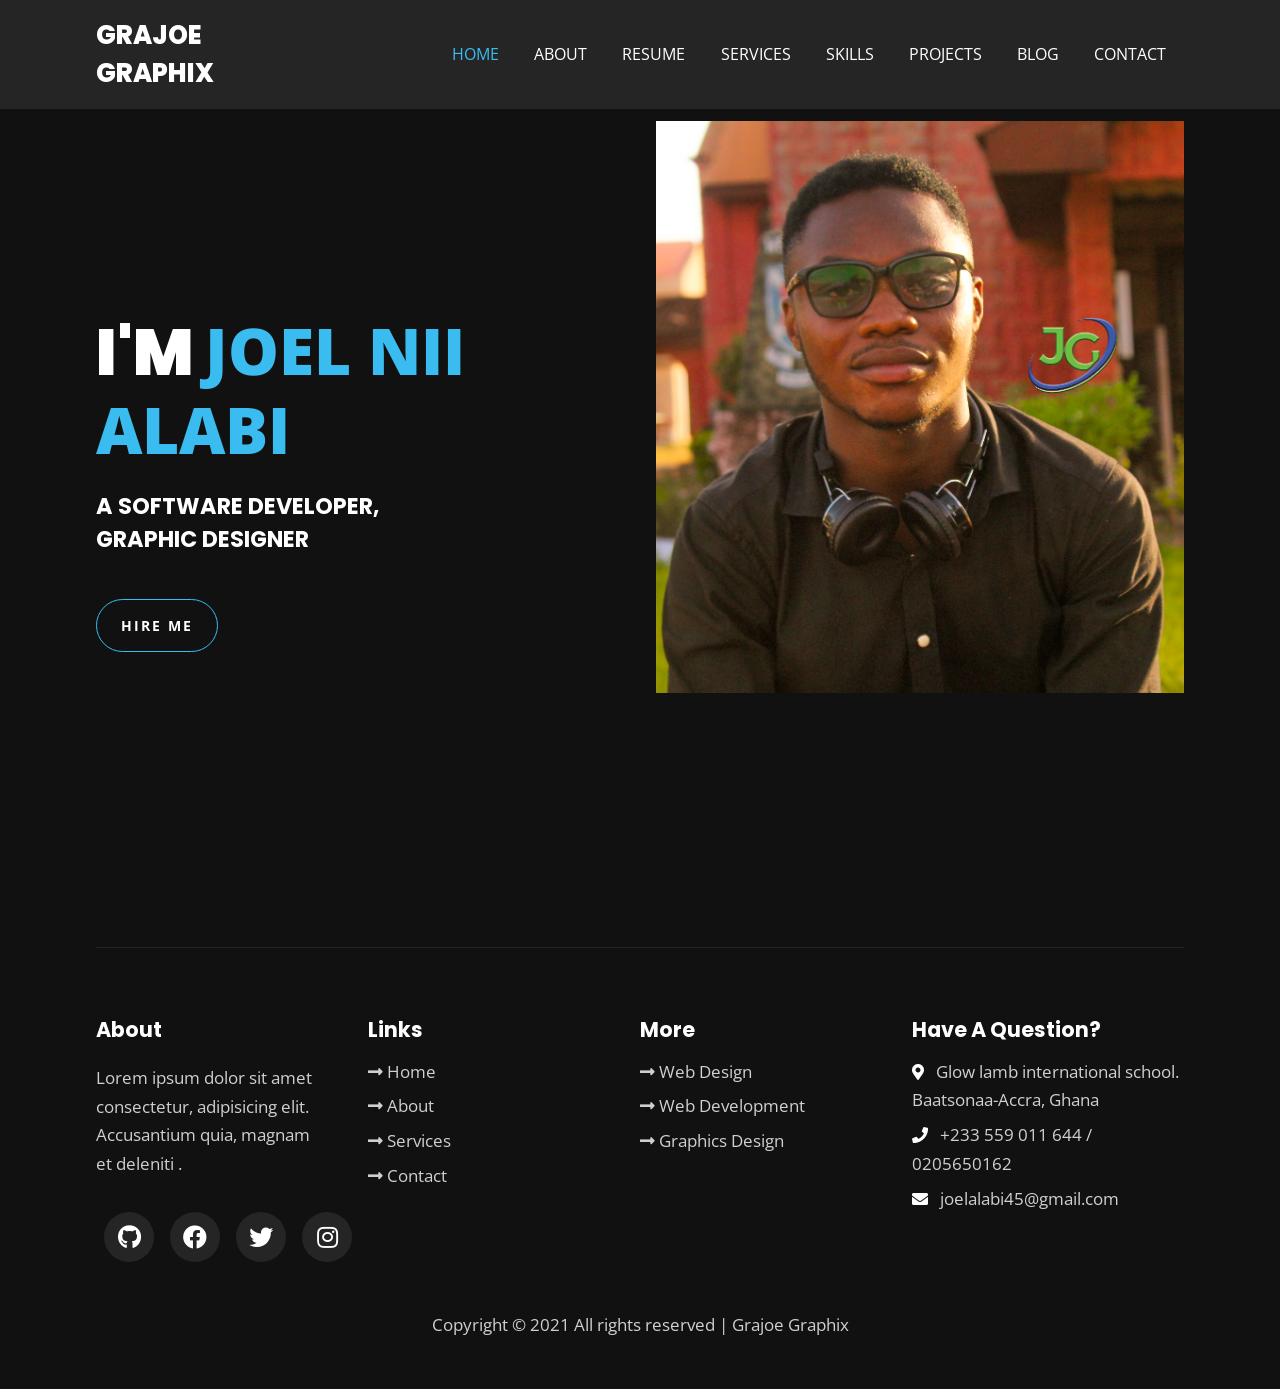
==== index.html @ c1cffd79 "initial commit" ====
<!DOCTYPE html>
<html>
  <head>
    <meta charset="utf-8">
    <meta http-equiv="X-UA-Compatible" content="IE=edge">
    <title>Home</title>
    <meta name="description" content="">
    <meta name="viewport" content="width=device-width, initial-scale=1">
    <!-- utility css file -->
    <link rel="stylesheet" href="css/utility.css">
    <!-- style css file -->
    <link rel = "stylesheet" href = "css/style.css">
    <!-- fontawesome cdn -->
    <link rel="stylesheet" href="https://cdnjs.cloudflare.com/ajax/libs/font-awesome/5.15.1/css/all.min.css" integrity="sha512-+4zCK9k+qNFUR5X+cKL9EIR+ZOhtIloNl9GIKS57V1MyNsYpYcUrUeQc9vNfzsWfV28IaLL3i96P9sdNyeRssA==" crossorigin="anonymous" />
    <!-- google fonts -->
    <link href="https://fonts.googleapis.com/css2?family=Open+Sans:wght@300;400;600;700;800&family=Poppins:wght@200;300;400;500;600;700;800;900&display=swap" rel="stylesheet">
  </head>
  <body>
    
    <!-- navbar section -->
    <nav class = "navbar">
      <div class = "container">
        <div class = "brand-and-toggler">
          <a href = "index.html" class = "navbar-brand">Grajoe Graphix</a>
          <button type = "button" class = "navbar-toggler" id = "navbar-toggler">
            <span>
              <i class = "fas fa-bars"></i>
            </span>
          </button>
        </div>

        <div class = "navbar-collapse">
          <ul class = "navbar-nav">
            <li class = "nav-item nav-active">
              <a href = "index.html" class = "nav-link">home</a>
            </li>
            <li class = "nav-item">
              <a href = "about.html" class = "nav-link">about</a>
            </li>
            <li class = "nav-item">
              <a href = "resume.html" class = "nav-link">resume</a>
            </li>
            <li class = "nav-item">
              <a href = "services.html" class = "nav-link">services</a>
            </li>
            <li class = "nav-item">
              <a href = "skills.html" class = "nav-link">skills</a>
            </li>
            <li class = "nav-item">
              <a href = "projects.html" class = "nav-link">projects</a>
            </li>
            <li class = "nav-item">
              <a href = "blog.html" class = "nav-link">blog</a>
            </li>
            <li class = "nav-item">
              <a href = "contact.html" class = "nav-link">contact</a>
            </li>
          </ul>
        </div>
      </div>
    </nav>
    <!-- end of navbar section -->



    <!-- home page -->
    <section class = "home container">
      <div class = "row">
        <div class = "row-left">
          <h1>I'M <span>JOEL NII ALABI</span></h1>
          <h2>a Software Developer,<br> Graphic Designer</h2>
          <div class = "home-pg-btn">
            <button type = "button" class = "btn">hire me</button>
          </div>
        </div>

        <div class = "row-right">
          <div class = "img-border">
            <div class = "img-container">
              <img src = "assets/profile.png" alt = "my photo">
            </div>
          </div>
        </div>
      </div>
    </section>
    <!-- end of home page -->
    

    <!-- footer -->
    <footer class = "footer container">
      <div class = "row">
        <div class = "col">
          <h3 class = "footer-title">about</h3>
          <p class = "text">Lorem ipsum dolor sit amet consectetur, adipisicing elit.
             Accusantium quia, magnam et deleniti .</p>
          <div class = "social-links">
            <a href = "#"><i class = "fab fa-github"></i></a>
            <a href = "#"><i class = "fab fa-facebook"></i></a>
            <a href = "#"><i class = "fab fa-twitter"></i></a>
            <a href = "#"><i class = "fab fa-instagram"></i></a>
          </div>
        </div>

        <div class = "col">
          <h3 class = "footer-title">links</h3>
          <div class = "footer-links">
            <a href = "#" class = "text">
              <i class = "fas fa-long-arrow-alt-right"></i>
              home
            </a>
            <a href = "#" class = "text">
              <i class = "fas fa-long-arrow-alt-right"></i>
              about
            </a>
            <a href = "#" class = "text">
              <i class = "fas fa-long-arrow-alt-right"></i>
              services
            </a>
            <a href = "#" class = "text">
              <i class = "fas fa-long-arrow-alt-right"></i>
              contact
            </a>
          </div>
        </div>

        <div class = "col">
          <h3 class = "footer-title">more</h3>
          <div class = "footer-links">
            <a href = "#" class = "text">
              <i class = "fas fa-long-arrow-alt-right"></i>
              web design
            </a>
            <a href = "#" class = "text">
              <i class = "fas fa-long-arrow-alt-right"></i>
              web development
            </a>
            <a href = "#" class = "text">
              <i class = "fas fa-long-arrow-alt-right"></i>
              graphics design
            </a>
          </div>
        </div>

        <div class = "col">
          <h3 class = "footer-title">have a question?</h3>
          <div>
            <span>
              <i class = "fas fa-map-marker-alt"></i>
            </span>
            <span class = "text">Glow lamb international school. 
              Baatsonaa-Accra, Ghana
            </span>
          </div>

          <div>
            <span>
              <i class = "fas fa-phone"></i>
            </span>
            <span class = "text">+233 559 011 644 / 0205650162</span>
          </div>

          <div>
            <span>
              <i class = "fas fa-envelope"></i>
            </span>
            <span class = "text">joelalabi45@gmail.com</span>
          </div>
        </div>
      </div>

      <div class = "footer-text">
        <p class = "text">Copyright &copy; 2021 All rights reserved | Grajoe Graphix</p>
      </div>
    </footer>
    <!-- end of footer -->


    <!-- custom js file -->
    <script src="js/script.js"></script>
  </body>
</html>
---- css/utility.css ----
/* setup and common stylings */
:root{
    --poppins: 'Poppins', sans-serif;
    --sans: 'Open Sans', sans-serif;
    --green: #3abcf0;
    --black: #111;
    --nero: #252525;
    --transition: all 0.4s ease;
}
*{
    box-sizing: border-box;
    padding: 0;
    margin: 0;
    font-family: var(--sans);
}
body{
    color: #fff;
    line-height: 1.5;
    background: var(--black);
    overflow-x: hidden;
}
a{
    color: #fff;
    text-decoration: none;
}
img{
    width: 100%;
    display: block;
}
ul li{
    list-style-type: none;
}
h1, h2, h3, h4, h5, h6, p{
    padding: 0.6rem 0;
}

/* button */
.btn{
    border: none;
    margin: 1rem 0;
    border-radius: 35px;
    background: var(--green);
    font-size: 0.9rem;
    text-transform: uppercase;
    padding: 1rem 1.5rem;
    font-weight: 700;
    letter-spacing: 2px;
    display: inline-block;
    cursor: pointer;
    transition: var(--transition);
}
.btn:hover{
    opacity: 0.7;
}

.text{
    font-size: 1.05rem;
    color: #d0d0d0;
    line-height: 1.7;
}

/* title */
.title{
    position: relative;
}
.title > h2{
    font-size: 3rem;
    font-family: var(--poppins);
    text-align: center;
    text-transform: capitalize;
    font-weight: 900;
    color: var(--nero);
}
.title div{
    position: absolute;
    top: 50%;
    left: 50%;
    text-align: center;
    width: 100%;
    transform: translate(-50%, -50%);
}
.title div h2{
    text-transform: capitalize;
    font-size: 2rem;
    font-family: var(--poppins);
    font-weight: 800;
}
.container{
    width: 90vw;
    margin: 0 auto;
}

@media screen and (min-width: 500px){
    .title > h2{
        font-size: 6rem;
    }
    .title div h2{
        font-size: 3rem;
    }
}

@media screen and (min-width: 992px){
    .container{
        width: 88vw;
    }
}
@media screen and (min-width: 1200px){
    .container{
        width: 85vw;
    }
}

/* animation and transition stopper styling */
.resize-animation-stopper *{
    animation: none !important;
    transition: none !important;
}
---- css/style.css ----
/* #### navbar #### */
.navbar{
    position: fixed;
    z-index: 999;
    top: 0;
    left: 0;
    background: var(--nero);
    width: 100%;
}
.brand-and-toggler{
    display: flex;
    justify-content: space-between;
    padding: 1rem 0;
}
.navbar-brand{
    text-transform: uppercase;
    font-family: var(--poppins);
    font-size: 1.6rem;
    font-weight: 800;
}
.navbar-toggler{
    border: none;
    font-size: 1.7rem;
    background: none;
    color: #fff;
    cursor: pointer;
    outline: none;
    transition: var(--transition);
}
.navbar-toggler:hover{
    opacity: 0.8;
}
.navbar-collapse{
    height: 0;
    overflow: hidden;
    transition: var(--transition);
}
.nav-item{
    text-align: center;
    padding: 0.6rem;
    position: relative;
}
.nav-item::after{
    content: "";
    position: absolute;
    bottom: 4px;
    left: 50%;
    transform: translateX(-50%);
    border-radius: 5px;
    width: 0;
    height: 2px;
    background: var(--green);
    transition: var(--transition);
}
.nav-item:hover::after{
    width: 100px;
}
.nav-link{
    text-transform: uppercase;
    font-size: 1.2rem;
    transition: var(--transition);
}
.nav-link:hover{
    color: var(--green);
}
.nav-active .nav-link{
    color: var(--green);
}

/*** show nav class ***/
.showNav{
    height: 385px;
}

/* #### HOME PAGE #### */
.home{
    padding: 5rem 0 2.5rem 0;
}
.home .row > div{
    height: 60vh;
    display: flex;
    flex-direction: column;
    justify-content: center;
    align-items: center;
    border: 2px solid var(--nero);
    border-radius: 10px;
    margin: 2rem 0;
}
.home .row-left{
    text-align: center;
}
.home .row-left h3{
    color: var(--green);
    font-weight: 400;
    text-transform: uppercase;
}
.home .row-left h1{
    font-size: 2rem;
    font-family: var(--poppins);
    text-transform: capitalize;
    line-height: 1.2;
    font-weight: 900;
}
.home .row-left h1 span{
    color: var(--green);
}
.home .row-left h2{
    text-transform: uppercase;
    font-family: var(--poppins);
    font-size: 1rem;
}
.home-pg-btn{
    display: flex;
    margin: 1rem 0;
}
.home-pg-btn button{
    padding: 0.8rem;
    margin-right: 0.6rem;
    border: 1px solid #f7f7f7;
}
.home-pg-btn button:first-child{
    border-color: var(--green);
}
.home-pg-btn button:last-child{
    background: transparent;
    color: #fff;
}
.home .img-container{
    position: relative;
    width: 240px;
    height: 240px;
    border-radius: 50%;
    overflow: hidden;
}
.home .img-border{
    background: var(--nero);
    width: 245px;
    height: 245px;
    border-radius: 50%;
    display: flex;
    justify-content: center;
    align-items: center;
}

/* #### ABOUT PAGE #### */
.about{
    padding: 5rem 0 2.5rem 0;
}
.about .row-right{
    padding: 3rem 0;
}
.about .row-right p{
    margin: 1rem 0;
}
.about-content{
    margin: 1.5rem 0;
}
.about-content li{
    display: flex;
    margin: 0.6rem 0;
}
.about-content li span{
    flex: 1;
}
.about-content li span:first-child{
    color: #fff;
    font-weight: 600;
}
.about .row-right h3{
    color: var(--green);
    font-size: 1.5rem;
}
.about .row-right h3 span{
    color: #fff;
    font-weight: 400;
}

/* #### RESUME PAGE #### */
.resume{
    padding: 5rem 0 2.5rem 0;
}
.resume > .text{
    width: 70%;
    margin: 1.5rem auto;
    text-align: center;
}
.resume .item{
    padding: 0 2.5rem;
    margin: 2rem;
    border-left: 1px solid var(--nero);
    position: relative;
}
.resume .item > span{
    background: var(--nero);
    border-radius: 15px;
    padding: 0.25rem 0.7rem;
    text-transform: uppercase;
    font-size: 0.8rem;
    font-weight: 600;
}
.resume .item h2{
    text-transform: uppercase;
    font-weight: 600;
    font-size: 1.2rem;
}
.resume .item h2 span{
    font-size: 1rem;
    color: #d0d0d0;
}
.resume .item .text{
    font-size: 1rem;
    padding-bottom: 0;
}
.resume .icon{
    position: absolute;
    top: 0;
    width: 50px;
    height: 50px;
    background: var(--green);
    border-radius: 50%;
    display: flex;
    justify-content: center;
    align-items: center;
    left: -25px;
}

/* #### SERVICES PAGE #### */
.services{
    padding: 5rem 0 2.5rem 0;
}
.services > .text{
    width: 70%;
    margin: 1.5rem auto;
    text-align: center;
}
.services .item{
    text-align: center;
    padding: 1.5rem 0 4rem 0;
    background: var(--nero);
    margin: 1.5rem 0;
    cursor: pointer;
    transition: var(--transition);
}
.services .item span{
    font-size: 5rem;
    color: var(--green);
}
.services .item h2{
    text-transform: uppercase;
    font-size: 1rem;
    font-weight: 600;
    letter-spacing: 3px;
    position: relative;
}
.services .item h2::after{
    content: "";
    position: absolute;
    bottom: 0;
    background: var(--green);
    width: 50px;
    height: 0.5px;
    left: 50%;
    transform: translateX(-50%);
}
.services .item:hover{
    background: var(--green);
}
.services .item:hover span{
    color: #fff;
}
.services .item:hover h2{
    color: var(--black);
}
.services .item:hover h2::after{
    background: var(--black);
}
.services .btn{
    margin: 2.5rem auto 1rem auto;
    display: block;
}


/* #### SKILLS PAGE #### */
.skills{
    padding: 5rem 0 2.5rem 0;
}
.skills > .text{
    width: 70%;
    margin: 1.5rem auto;
    text-align: center;
}
.skills .row{
    margin: 1rem 0;
}
.skills .item{
    padding: 0.5rem 0;
    margin: 0.3rem 0;
}
.skills .item-text{
    display: flex;
    justify-content: flex-start;
    font-weight: 600;
    font-size: 1.3rem;
    position: relative;
}
.skills .item-text span:last-child{
    position: absolute;
}
.skills .item-text .w-90{
    margin-left: 85%;
}
.skills .item-text .w-75{
    margin-left: 70%;
}
.skills .item-text .w-85{
    margin-left: 80%;
}
.skills .item-text .w-80{
    margin-left: 75%;
}
.skills .item-text .w-60{
    margin-left: 55%;
}
.skills .item-text .w-68{
    margin-left: 63%;
}
.progress{
    margin: 0.8rem 0;
    border-radius: 10px;
    height: 16px;
    width: 100%;
    background-color: var(--nero);
    overflow: hidden;
}
.progress-bar{
    background: var(--green);
    height: 100%;
    border-top-right-radius: 2px;
    border-bottom-right-radius: 2px;
}
.progress-bar.w-90{
    width: 90%;
}
.progress-bar.w-75{
    width: 75%;
}
.progress-bar.w-85{
    width: 85%;
}
.progress-bar.w-80{
    width: 80%;
}
.progress-bar.w-60{
    width: 60%;
}
.progress-bar.w-68{
    width: 68%;
}

/* #### PROJECTS PAGE #### */
.projects{
    padding: 5rem 0 2.5rem 0;
}
.projects > .text{
    width: 70%;
    margin: 1.5rem auto;
    text-align: center;
}
.projects .item{
    margin: 2rem 0;
    height: 320px;
    width: 100%;
    position: relative;
}
.projects .row .item:nth-child(1){
    background: url(../assets/project-img-1.jpg) center/cover no-repeat;
}
.projects .row .item:nth-child(2){
    background: url(../assets/project-img-2.jpg) center/cover no-repeat;
}
.projects .row .item:nth-child(3){
    background: url(../assets/project-img-3.jpg) center/cover no-repeat;
}
.projects .row .item:nth-child(4){
    background: url(../assets/project-img-4.jpg) center/cover no-repeat;
}
.projects .row .item:nth-child(5){
    background: url(../assets/project-img-5.jpg) center/cover no-repeat;
}
.projects .row .item:nth-child(6){
    background: url(../assets/project-img-6.jpg) center/cover no-repeat;
}
.projects .item .item-overlay{
    position: absolute;
    top: 0;
    left: 0;
    width: 100%;
    height: 100%;
    background: var(--green);
    text-align: center;
    display: flex;
    flex-direction: column;
    justify-content: center;
    padding: 1.5rem;
    opacity: 0;
    transition: var(--transition);
}
.projects .item .item-overlay a{
    text-transform: capitalize;
    font-size: 1.25rem;
    font-weight: 400;
    font-family: var(--poppins);
}
.projects .item .item-overlay h3{
    text-transform: uppercase;
    font-size: 1rem;
    letter-spacing: 3px;
}
.projects .item:hover .item-overlay{
    opacity: 0.9;
}

/* #### BLOG PAGE #### */
.blog{
    padding: 5rem 0 2.5rem 0;
}
.blog > .text{
    width: 70%;
    margin: 1.5rem auto;
    text-align: center;
}
.blog .item{
    margin: 1rem 0;
    background: var(--nero);
    border-radius: 5px;;
    overflow: hidden;
}
.blog .item .item-img{
    border-bottom: 8px solid var(--green);
    overflow: hidden;
}
.blog .item .item-img img{
    transition: var(--transition);
}
.blog .item .item-img:hover img{
    transform: scale(1.2);
}
.blog .item .item-content{
    padding: 1.5rem;
}
.blog .item .item-content span{
    color: var(--green);
    text-transform: uppercase;
}
.blog .item .item-content span .fas{
    font-size: 0.85rem;
}
.blog .item .item-content h2{
    font-family: var(--poppins);
    font-weight: 400;
    font-size: 1.4rem;
}
.blog .pagination{
    margin: 3rem 0 0.5rem 0;
    display: flex;
    align-items: center;
    justify-content: center;
}
.blog .page-link{
    background: var(--nero);
    display: block;
    width: 50px;
    height: 50px;
    margin: 0 0.6rem;
    display: flex;
    justify-content: center;
    align-items: center;
    border-radius: 50%;
    font-weight: 700;
    transition: var(--transition);
}

.blog .page-link:nth-child(2){
    background: var(--green);
}
.blog .page-link:hover{
    background: var(--green);
}

/* #### CONTACT PAGE #### */
.contact{
    padding: 5rem 0 2.5rem 0;
}
.contact > .text{
    width: 70%;
    margin: 1.5rem auto;
    text-align: center;
}
.contact .row{
    margin: 1rem 0;
}
.contact .row > div{
    margin: 2.5rem 0;
    padding: 2rem 0;
}
.contact .col-left h2{
    text-transform: uppercase;
}
.contact .contact-info{
    margin: 1rem 0;
    padding: 0.5rem 0;
    display: flex;
    align-items: center;
}
.contact .contact-info > span{
    color: var(--green);
    font-size: 2.6rem;
    margin-right: 1.2rem;
}
.contact .contact-info h3{
    font-size: 1rem;
    font-weight: 400;
}
.contact .contact-info h3 span{
    text-transform: uppercase;
    font-size: 1.05rem;
}
.contact .contact-social-links{
    display: flex;
}
.contact .contact-social-links a{
    display: block;
    width: 50px;
    height: 50px;
    background: var(--nero);
    margin: 0 0.6rem;
    display: flex;
    justify-content: center;
    align-items: center;
    border-radius: 50%;
    transition: var(--transition);
}
.contact .contact-social-links a:first-child{
    margin-left: 0;
}
.contact .contact-social-links a:hover{
    background: var(--green);
}
.contact-form input, .contact-form textarea{
    width: 100%;
    margin: 1rem 0;
    background: var(--nero);
    border: 2px solid transparent;
    font-size: 1rem;
    padding: 0.8rem 1rem;
    border-radius: 25px;
    outline: 0;
    caret-color: #fff;
}
.contact-form input:focus, .contact-form textarea:focus{
    border-color: var(--green);
}
.contact-form input::placeholder,
.contact-form textarea::placeholder{
    text-transform: uppercase;
}




/* #### footer #### */
.footer{
    padding: 2.5rem 0;
    border-top: 1.5px solid #252525;
}
.footer-title{
    text-transform: capitalize;
    font-size: 1.3rem;
    font-family: var(--poppins);
    font-weight: 700;
}
.footer .col{
    text-align: center;
    padding: 1rem 0;
}
.footer .col:first-child .text{
    width: 80%;
    margin: 0 auto;
}
.social-links{
    display: flex;
    justify-content: center;
}
.social-links a{
    background: var(--nero);
    width: 50px;
    height: 50px;
    font-size: 1.5rem;
    display: flex;
    justify-content: center;
    align-items: center;
    border-radius: 50%;
    margin: 1.5rem 0.5rem;
    transition: var(--transition);
}
.social-links a:hover{
    background: var(--green);
}
.footer-links a{
    display: block;
    text-transform: capitalize;
    padding: 0.2rem 0;
    transition: var(--transition);
}
.footer-links a .fas{
    display: none;
}
.footer-links a:hover{
    color: #fff;
}
.footer .col:last-child div{
    padding: 0.2rem 0;
}
.footer .col:last-child .fas{
    padding-right: 0.5rem;
}
.footer-text .text{
    text-align: center;
}






/* #### Media Queries #### */
@media screen and (min-width: 500px){
    /* home page */
    .home .row-left h1{
        font-size: 4rem;
    }
    .home .row-left h2{
        font-size: 1.4rem;
    }
    .home-pg-btn button{
        padding: 1rem 1.5rem;
    }
    .home .img-container{
        width: 320px;
        height: 320px;
    }
    .home .img-border{
        width: 325px;
        height: 325px;
    }
}

@media screen and (min-width: 768px){
    /* footer */
    .footer .row{
        display: grid;
        grid-template-columns: repeat(2, 1fr);
    }
    /* about page */
    .about .row-left{
        width: 400px;
        height: 400px;
        margin: 1rem auto;
        overflow: hidden;
        border-radius: 50%;
        position: relative;
    }
    /* resume page */
    .resume .row{
        display: grid;
        grid-template-columns: repeat(2, 1fr);
    }
    /* services page */
    .services .row{
        display: flex;
        flex-wrap: wrap;
    }
    .services .item{
        flex: 0 0 calc(50% - 2rem);
        margin: 1rem;
    }
    /* skills page */
    .skills .row{
        display: grid;
        grid-template-columns: repeat(2, 1fr);
        grid-gap: 2rem;
    }
    /* projects page */
    .projects .row{
        display: grid;
        grid-template-columns: repeat(3, 1fr);
        grid-gap: 2rem;
    }
    .projects .row .item{
        margin: 0;
    }
    .projects .row .item:nth-child(2){
        grid-column: 2/4;
    }
    .projects .row .item:nth-child(3){
        grid-column: 1/3;
    }
    .projects .row .item:nth-child(6){
        grid-column: 2/4;
    }

    /* blog page */
    .blog .row{
        display: grid;
        grid-template-columns: repeat(2, 1fr);
        grid-gap: 2rem;
    }
    /* contact page */
    .contact-form .form-group{
        display: grid;
        grid-template-columns: repeat(3, 1fr);
        grid-gap: 1rem;
    }
    .contact .row > div{
        margin: 0;
    }
}

@media screen and (min-width: 992px){
    /* navbar section */
    .navbar-toggler{
        display: none;
    }
    .navbar .container{
        display: flex;
        flex-wrap: wrap;
        justify-content: space-between;
        align-items: center;
    }
    .navbar-nav{
        display: flex;
        justify-content: flex-end;
    }
    .navbar-collapse{
        height: 100%;
        flex: 1 0 auto;
    }
    .brand-and-toggler{
        flex: 0 0 100px;
    }
    .nav-item{
        margin: 0 0.5rem;
    }
    .nav-link{
        font-size: 1rem;
    }

    /* home page */
    .home .row{
        display: grid;
        grid-template-columns: repeat(2, 1fr);
        grid-gap: 2rem;
    }
    .home .row > div{
        height: calc(100vh - 73px);
        border: none;
        margin: 0;
        align-items: flex-start;
    }
    .home .row-left{
        text-align: left;
    }
    .home .img-container{
        width: 100%;
        height: 100%;
        border-radius: unset;
    }
    .home .img-border{
        height: 90%;
        width: 100%;
        transition: var(--transition);
        border-radius: unset;
        background: transparent;
    }
    .home .img-border:hover{
        transform: translateY(-14px);
    }

    /* about page */
    .about .row{
        display: grid;
        grid-template-columns: repeat(2, 1fr);
        align-items: center;
        grid-gap: 2rem;
    }
    /* services page */
    .services .item{
        flex: 0 0 calc(33.33% - 2rem);
    }
    /* contact page */
    .contact .row{
        display: grid;
        grid-template-columns: repeat(2, 1fr);
        grid-gap: 2rem;
    }
}

@media screen and (min-width: 1200px){
    /* footer */
    .footer .row{
        grid-template-columns: repeat(4, 1fr);
    }
    .footer .row .col{
        text-align: left;
    }
    .footer .col:first-child .text{
        margin: 0;
    }
    .social-links{
        justify-content: flex-start;
    }
    .footer-links a .fas{
        display: inline-block;
    }

    /* blog page */
    .blog .row{
        grid-template-columns: repeat(3, 1fr);
    }
}
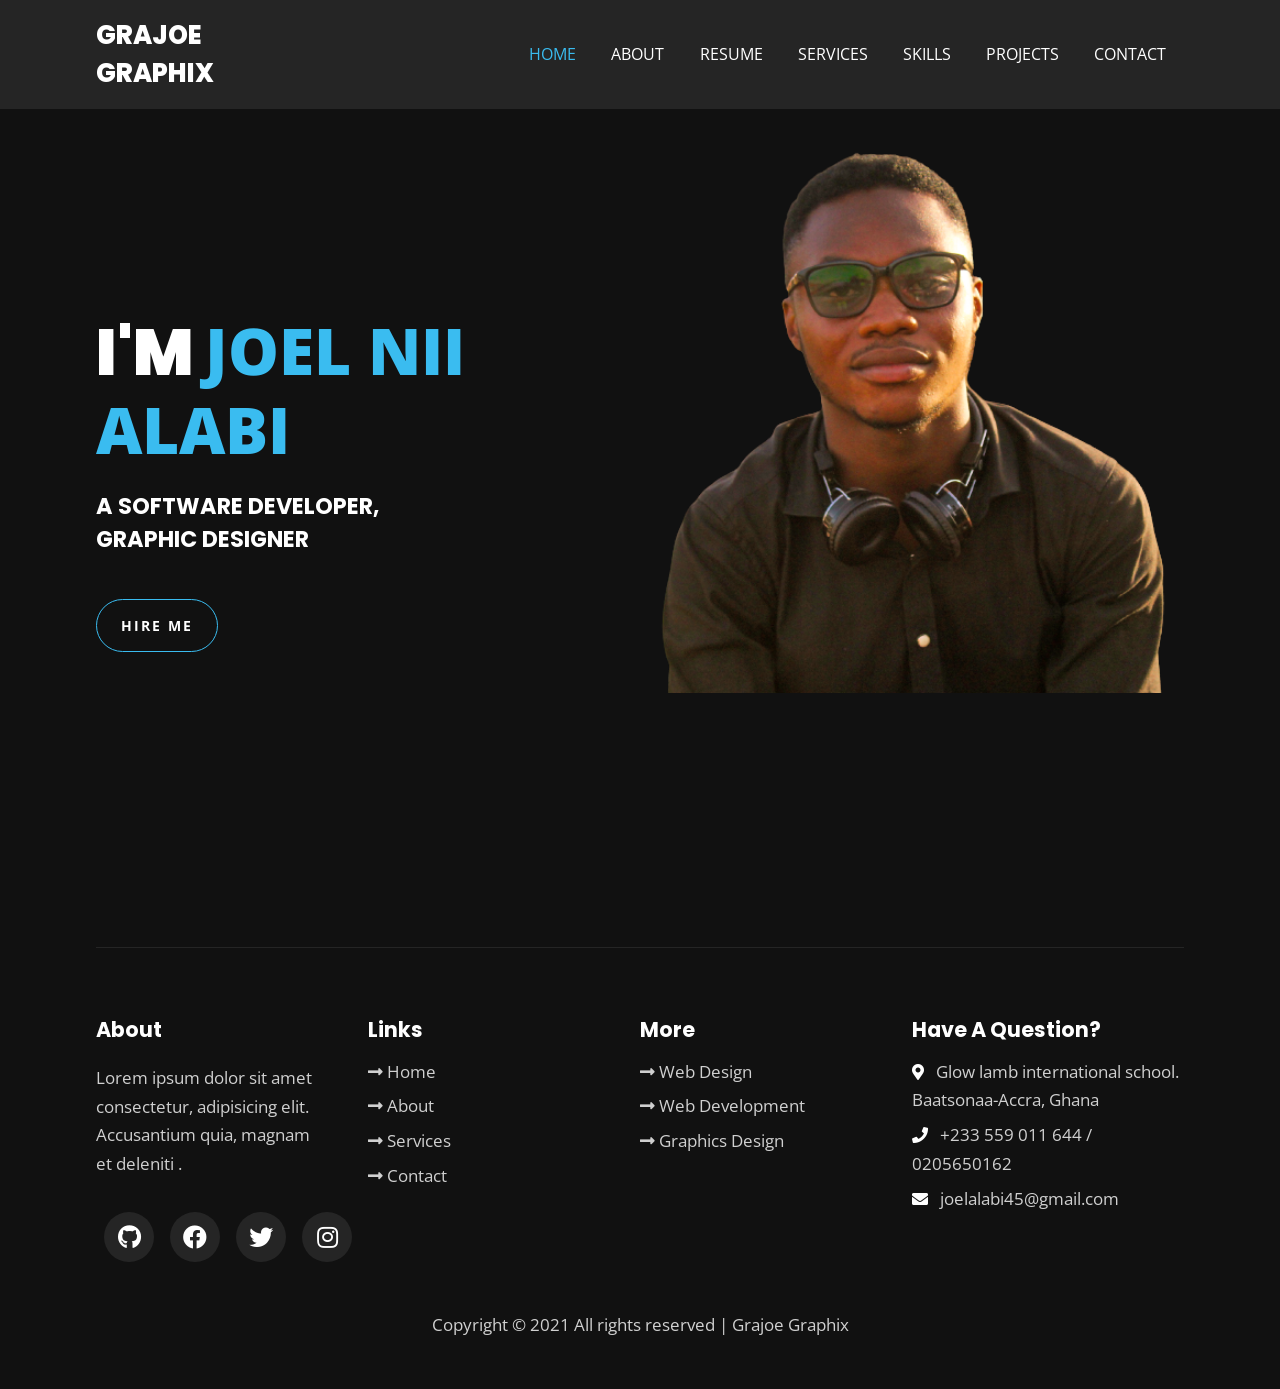
==== commit c1c5539e: "added some pics" ====
--- a/index.html
+++ b/index.html
@@ -50,9 +50,6 @@
               <a href = "projects.html" class = "nav-link">projects</a>
             </li>
             <li class = "nav-item">
-              <a href = "blog.html" class = "nav-link">blog</a>
-            </li>
-            <li class = "nav-item">
               <a href = "contact.html" class = "nav-link">contact</a>
             </li>
           </ul>
@@ -77,7 +74,7 @@
         <div class = "row-right">
           <div class = "img-border">
             <div class = "img-container">
-              <img src = "assets/profile.png" alt = "my photo">
+              <img src = "assets/bgp.png" alt = "my photo">
             </div>
           </div>
         </div>
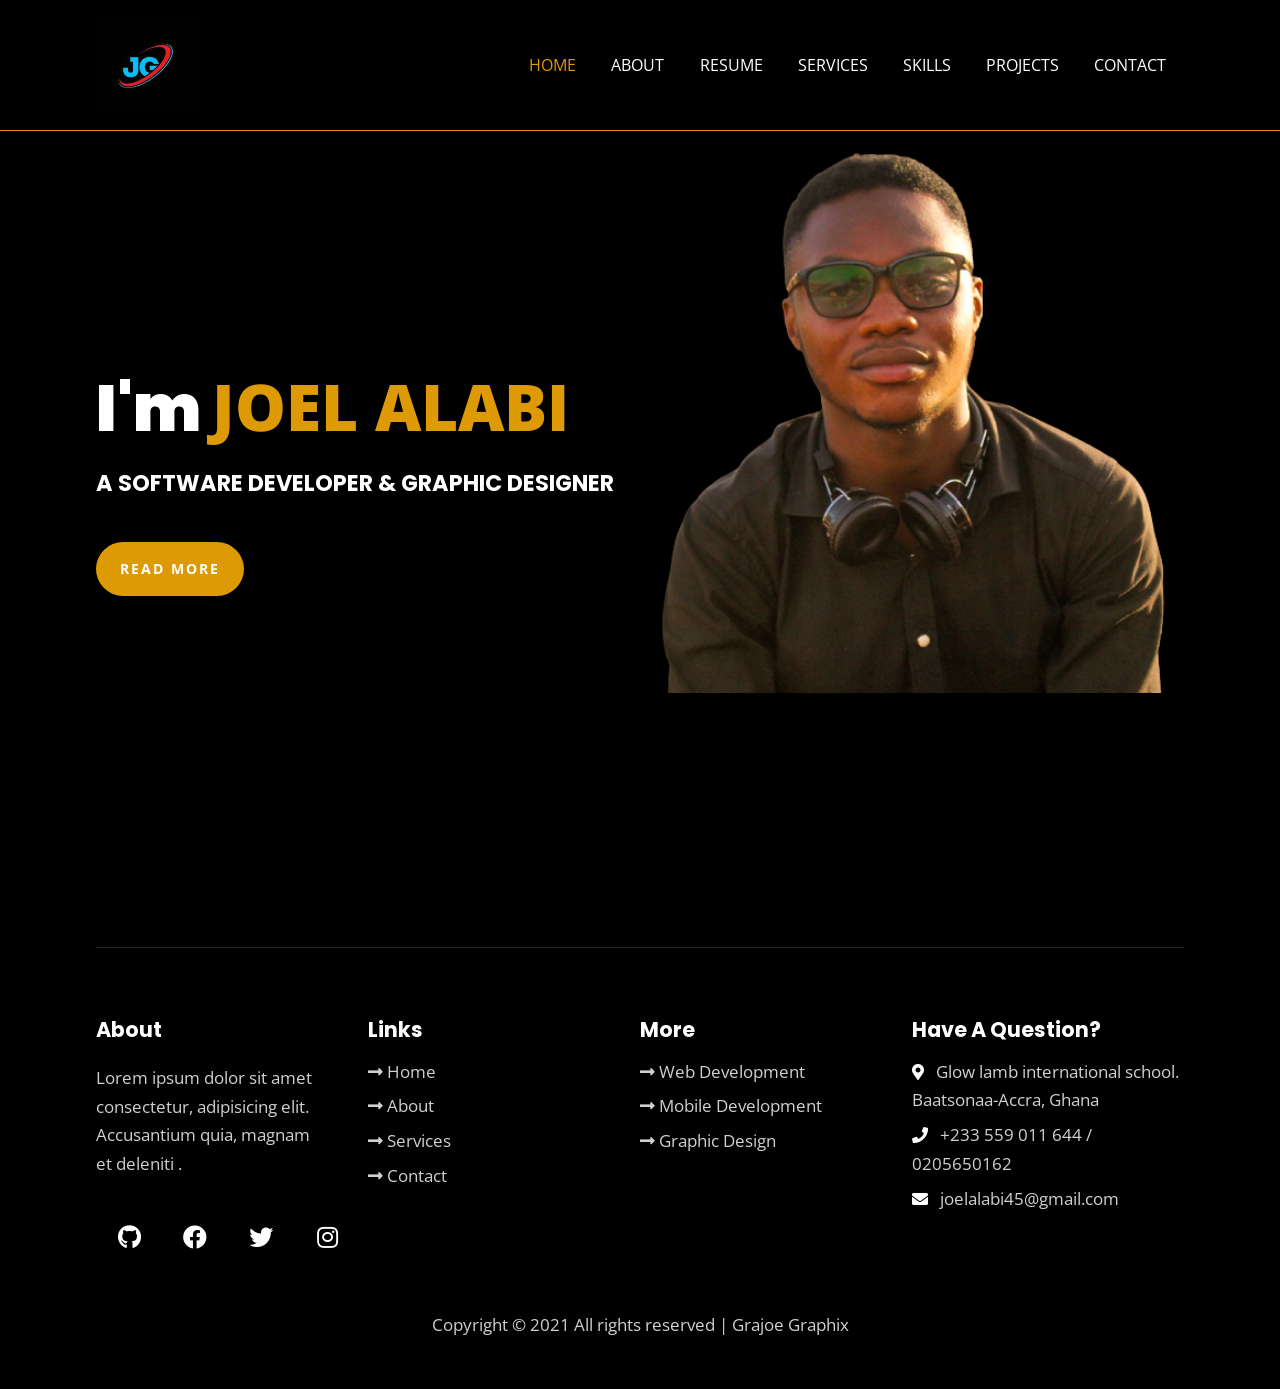
==== commit d6b3e481: "made corrections" ====
--- a/index.html
+++ b/index.html
@@ -6,6 +6,7 @@
     <title>Home</title>
     <meta name="description" content="">
     <meta name="viewport" content="width=device-width, initial-scale=1">
+    <link rel="shortcut icon" href="./assets/jg.png" type="image/x-icon" />
     <!-- utility css file -->
     <link rel="stylesheet" href="css/utility.css">
     <!-- style css file -->
@@ -21,7 +22,7 @@
     <nav class = "navbar">
       <div class = "container">
         <div class = "brand-and-toggler">
-          <a href = "index.html" class = "navbar-brand">Grajoe Graphix</a>
+          <img src="./assets/jg.png" alt="" class="navbar-brand">
           <button type = "button" class = "navbar-toggler" id = "navbar-toggler">
             <span>
               <i class = "fas fa-bars"></i>
@@ -64,10 +65,10 @@
     <section class = "home container">
       <div class = "row">
         <div class = "row-left">
-          <h1>I'M <span>JOEL NII ALABI</span></h1>
-          <h2>a Software Developer,<br> Graphic Designer</h2>
+          <h1>i'm <span> JOEL ALABI</span></h1>
+          <h2>a Software Developer & Graphic Designer</h2>
           <div class = "home-pg-btn">
-            <button type = "button" class = "btn">hire me</button>
+            <a href="about.html"  class ="btn">Read More</a>
           </div>
         </div>
 
@@ -101,19 +102,19 @@
         <div class = "col">
           <h3 class = "footer-title">links</h3>
           <div class = "footer-links">
-            <a href = "#" class = "text">
+            <a href = "index.html" class = "text">
               <i class = "fas fa-long-arrow-alt-right"></i>
               home
             </a>
-            <a href = "#" class = "text">
+            <a href = "about.html" class = "text">
               <i class = "fas fa-long-arrow-alt-right"></i>
               about
             </a>
-            <a href = "#" class = "text">
+            <a href = "services.html" class = "text">
               <i class = "fas fa-long-arrow-alt-right"></i>
               services
             </a>
-            <a href = "#" class = "text">
+            <a href = "contact.html" class = "text">
               <i class = "fas fa-long-arrow-alt-right"></i>
               contact
             </a>
@@ -123,17 +124,17 @@
         <div class = "col">
           <h3 class = "footer-title">more</h3>
           <div class = "footer-links">
-            <a href = "#" class = "text">
+            <a href = "services.html" class = "text">
               <i class = "fas fa-long-arrow-alt-right"></i>
-              web design
+             Web development
             </a>
-            <a href = "#" class = "text">
+            <a href = "services.html" class = "text">
               <i class = "fas fa-long-arrow-alt-right"></i>
-              web development
+              mobile development
             </a>
-            <a href = "#" class = "text">
+            <a href = "services.html" class = "text">
               <i class = "fas fa-long-arrow-alt-right"></i>
-              graphics design
+              graphic design
             </a>
           </div>
         </div>
--- a/css/utility.css
+++ b/css/utility.css
@@ -2,9 +2,10 @@
 :root{
     --poppins: 'Poppins', sans-serif;
     --sans: 'Open Sans', sans-serif;
-    --green: #3abcf0;
-    --black: #111;
-    --nero: #252525;
+    /* --green: -webkit-linear-gradient(#f30909,#05ddd2); */
+    --green: #dd9a05;
+    --black: black;
+    --nero: black;
     --transition: all 0.4s ease;
 }
 *{
--- a/css/style.css
+++ b/css/style.css
@@ -1,11 +1,12 @@
 /* #### navbar #### */
 .navbar{
     position: fixed;
-    z-index: 999;
+    z-index: 990;
     top: 0;
     left: 0;
     background: var(--nero);
     width: 100%;
+    border-bottom:1px solid var(--green);
 }
 .brand-and-toggler{
     display: flex;
@@ -17,6 +18,9 @@
     font-family: var(--poppins);
     font-size: 1.6rem;
     font-weight: 800;
+}
+.navbar-brand img{
+    width:300px;
 }
 .navbar-toggler{
     border: none;
@@ -550,7 +554,7 @@
     width: 100%;
     margin: 1rem 0;
     background: var(--nero);
-    border: 2px solid transparent;
+    border: 2px solid #fff;
     font-size: 1rem;
     padding: 0.8rem 1rem;
     border-radius: 25px;
